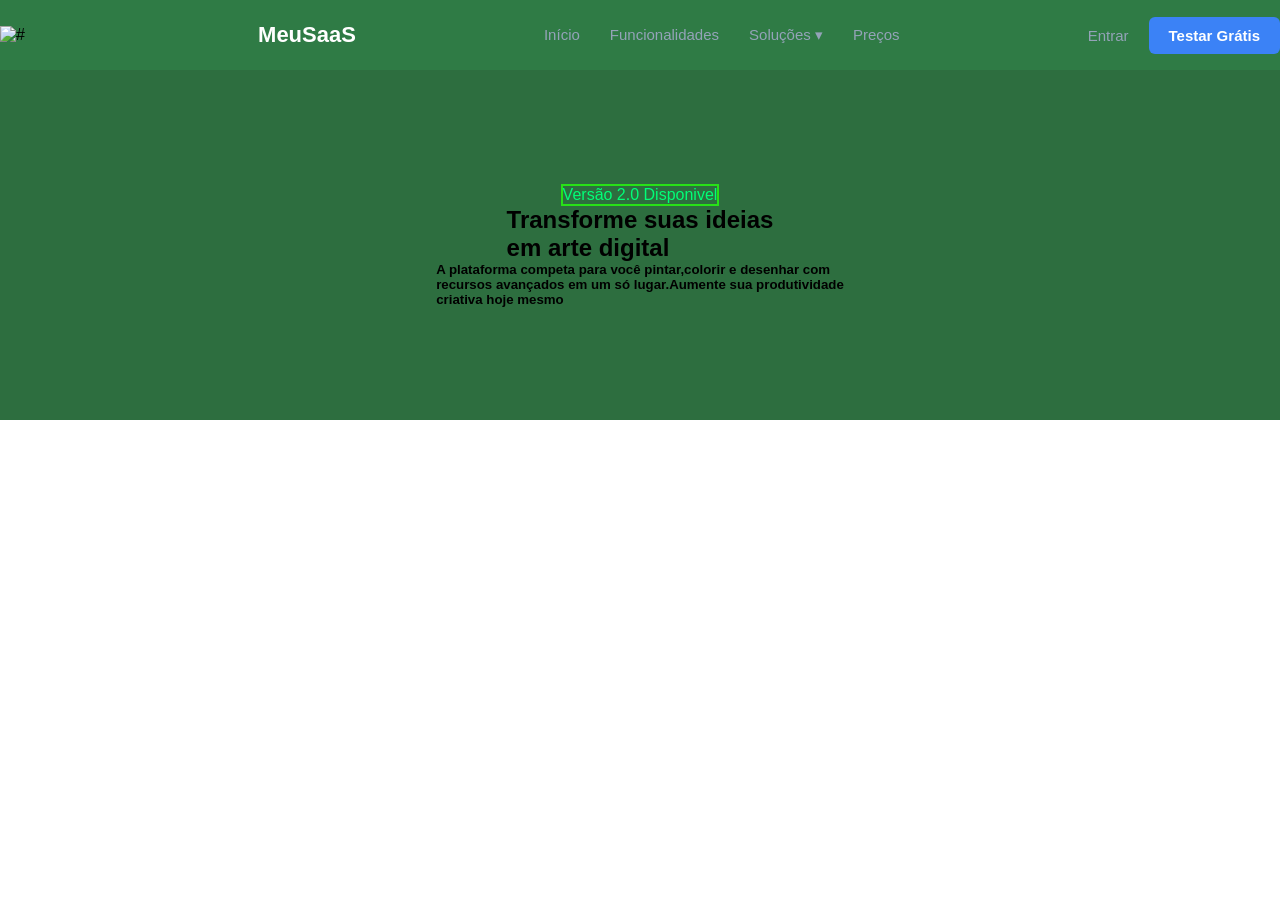
==== index.html @ 4ead2714 "commit2" ====
<!DOCTYPE html>
<html lang="en">
<head>
    <meta charset="UTF-8">
    <meta name="viewport" content="width=device-width, initial-scale=1.0">
    <title>Document</title>
    <link rel="stylesheet" href="style.css">
    <header>
   
  <nav class="navbar">
     <img src="https://www.dutramaquinas.com.br/shared/img/produto/alta/237556_betoneira_400_litros_com_motor_2_hp_monofasica_e_kit_de_seguranca_prime.jpg"width="70" alt="#">
    <div class="logo">MeuSaaS</div>
    <ul class="links-centro">
      <li><a href="#">Início</a></li>
      <li><a href="#">Funcionalidades</a></li>
      <li class="dropdown">
        <a href="#">Soluções ▾</a>
        <ul class="dropdown-content">
          <li><a href="#">Gestão de Swarm</a></li>
          <li><a href="#">Agentes Remotos</a></li>
          <li><a href="#">Documentação da API</a></li>
        </ul>
      </li>
      <li><a href="#">Preços</a></li>
    </ul>
    <div class="botoes-direita">
      <a href="#" class="btn-entrar">Entrar</a>
      <a href="#" class="btn-testar">Testar Grátis</a>
    </div>
 
</header>
<main>
  <section class="section">
  <p class="p">Versão 2.0 Disponivel</p>
  <h1>
    Transforme suas ideias<br>em arte digital
  </h1>
  <h5>
    A plataforma competa para você pintar,colorir e desenhar com<br>
    recursos avançados em um só lugar.Aumente sua produtividade<br>
    criativa hoje mesmo
  </h5>

  </section>
</main>
</body>
</html>
---- style.css ----
*{
      margin: 0;
      padding: 0;
      box-sizing: border-box;
      font-family: Arial, sans-serif;
    }
    body {
      background-color: #ffffff;
    }


    .navbar {
      background-color: #2f7b45; 
      display: flex;
      align-items: center;
      justify-content: space-between;
      padding: 0 77;
      height: 70px;
    }

    .logo {
      color: white;
      font-size: 22px;
      font-weight: bold;
    }

    
    .links-centro {
      display: flex;
      gap: 30px;
      list-style: none;
    }
    .links-centro a {
      color: #94a3b8;
      text-decoration: none;
      font-size: 15px;
    }
    .links-centro a:hover {
      color: rgb(255, 255, 255);
    }

    
    .dropdown {
      position: relative; 
    }
    
    .dropdown-content {
      display: none; 
      position: absolute;
      top: 100%;
      left: 0;
      background-color: white;
      min-width: 220px;
      box-shadow: 0px 8px 16px rgba(0, 0, 0, 0.15);
      border-radius: 6px;
      padding: 10px 0;
      margin-top: 10px;
      list-style: none;
    }

    .dropdown-content a {
      color: #334155; 
      padding: 12px 20px;
      display: block;
      font-size: 14px;
    }
    .dropdown-content a:hover {
      background-color: #f1f5f9;
    }

    .dropdown:hover .dropdown-content {
      display: block;
    }

    .botoes-direita {
      display: flex;
      align-items: center;
      gap: 20px;
    }
    .btn-entrar {
      color: #94a3b8;
      text-decoration: none;
      font-size: 15px;
    }
    .btn-entrar:hover {
      color: rgb(255, 255, 255);
    }
    .btn-testar {
      background-color: #3b82f6;
      color: white;
      text-decoration: none;
      padding: 10px 20px;
      border-radius: 6px;
      font-size: 15px;
      font-weight: bold;
    }
    .btn-testar:hover {
      background-color: #2563eb;
    }

    .section{
      display: flex;
      align-items: center;
      justify-content: center;
      background-color: #2d6e3f;
      height: 350px;
      flex-direction: column;
    }

    .p{
      color: #00ff77;
      border:2px solid rgb(40, 225, 23) ;
      
    }

    .pp{
      color: #2d6e3f;
      border: 2 px solid #00ff77;
    }
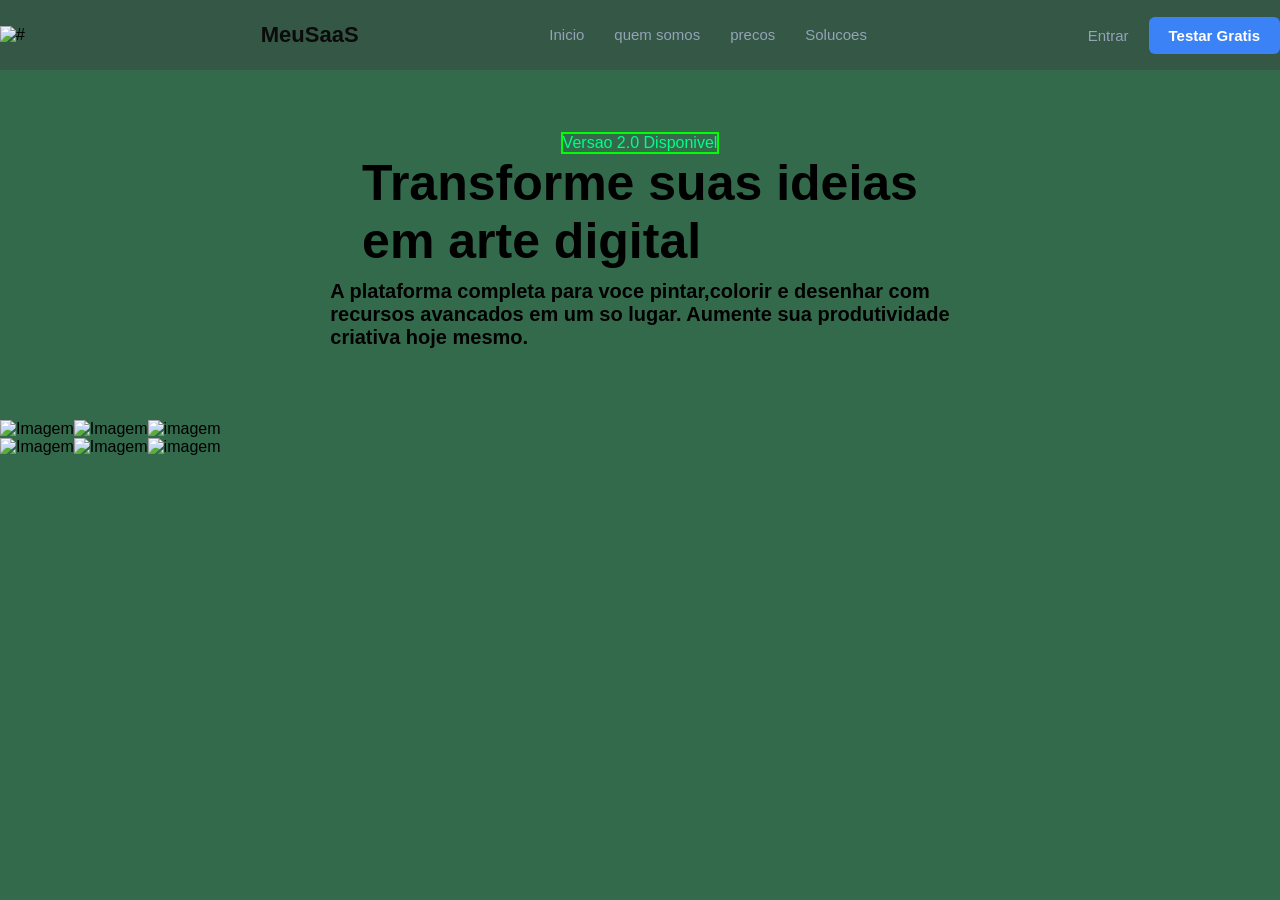
==== commit 0f7c1125: "opa" ====
--- a/index.html
+++ b/index.html
@@ -1,47 +1,91 @@
 <!DOCTYPE html>
-<html lang="en">
+<html lang="PT-BR">
+
 <head>
-    <meta charset="UTF-8">
-    <meta name="viewport" content="width=device-width, initial-scale=1.0">
-    <title>Document</title>
-    <link rel="stylesheet" href="style.css">
-    <header>
-   
-  <nav class="navbar">
-     <img src="https://www.dutramaquinas.com.br/shared/img/produto/alta/237556_betoneira_400_litros_com_motor_2_hp_monofasica_e_kit_de_seguranca_prime.jpg"width="70" alt="#">
-    <div class="logo">MeuSaaS</div>
-    <ul class="links-centro">
-      <li><a href="#">Início</a></li>
-      <li><a href="#">Funcionalidades</a></li>
-      <li class="dropdown">
-        <a href="#">Soluções ▾</a>
-        <ul class="dropdown-content">
-          <li><a href="#">Gestão de Swarm</a></li>
-          <li><a href="#">Agentes Remotos</a></li>
-          <li><a href="#">Documentação da API</a></li>
-        </ul>
-      </li>
-      <li><a href="#">Preços</a></li>
-    </ul>
-    <div class="botoes-direita">
-      <a href="#" class="btn-entrar">Entrar</a>
-      <a href="#" class="btn-testar">Testar Grátis</a>
+  <meta charset="UTF-8">
+  <meta name="viewport" content="width=device-width, initial-scale=1.0">
+  <title>Jose Henrique</title>
+  <link rel="stylesheet" href="css/style.css">
+  <header>
+
+    <nav class="navbar">
+      <img
+        src="https://www.dutramaquinas.com.br/shared/img/produto/alta/237556_betoneira_400_litros_com_motor_2_hp_monofasica_e_kit_de_seguranca_prime.jpg"
+        width="70" alt="#">
+      <div class="logo">MeuSaaS</div>
+      <ul class="links-centro">
+        <li><a href="#">Inicio</a></li>
+        <li><a href="/pages/quemsomos.html">quem somos</a></li>
+        <li><a href="./precos.html">precos</a></li>
+        <li class="dropdown">
+          <a href="#">Solucoes </a>
+          <ul class="dropdown-content">
+            <li><a href="#">Gestao de Swarm</a></li>
+            <li><a href="#">Agentes Remotos</a></li>
+            <li><a href="#">Documentacao da API</a></li>
+          </ul>
+        </li>
+        <li class="nav-link" href="pages/precos.html"></li>
+      </ul>
+      <div class="botoes-direita">
+        <a href="#" class="btn-entrar">Entrar</a>
+        <a href="#" class="btn-testar">Testar Gratis</a>
+      </div>
+
+  </header>
+  <div>
+    <section class="section">
+      <p class="p">Versao 2.0 Disponivel</p>
+      <h1 class="textinho">
+        Transforme suas ideias<br>em arte digital
+      </h1>
+      <h5 class="textinho1">
+        A plataforma completa para voce pintar,colorir e desenhar com<br>
+        recursos avancados em um so lugar. Aumente sua produtividade<br>
+        criativa hoje mesmo.
+      </h5>
+    </section>
+
+  </div>
+  <main>
+    <div id="imagens">
+      <div class="div-horizontal">
+        <div class="imagem1">
+          <img
+            src="https://www.dutramaquinas.com.br/shared/img/produto/alta/237556_betoneira_400_litros_com_motor_2_hp_monofasica_e_kit_de_seguranca_prime.jpg"
+            alt="Imagem" height="100">
+        </div>
+        <div class="imagem2">
+          <img
+            src="https://www.galaxcommerce.com.br/sistema/upload/376/produtos/betoneira-inox-150-litros_2019-09-10_13-34-55_0.jpg"
+            alt="Imagem" height="100">
+        </div>
+        <div class="imagem3">
+          <img
+            src="https://casadopicapau.vtexassets.com/arquivos/ids/164635/40104201.png?v=638248684185000000"
+            alt="imagem" height="100">
+        </div>
+      </div>
+      <div class="div-horizontal">
+        <div class="imagem1">
+          <img
+            src="https://images.tcdn.com.br/img/img_prod/1300570/betoneira_130l_compacta_betinha_com_tambor_em_polimero_azul_monofasico_220v_menegotti_40014033_309_1_4f4bcacb039f20fd5de82e3e8b9ede2b.jpg"
+            alt="Imagem" height="100">
+        </div>
+        <div class="imagem2">
+          <img
+            src="https://casadopicapau.vtexassets.com/arquivos/ids/162122/01.jpg?v=637974770623970000"
+            alt="Imagem" height="100">
+        </div>
+        <div class="imagem3">
+          <img
+            src="https://lojasbecker.vtexassets.com/arquivos/ids/3804002-800-auto?v=638768820197000000&width=800&height=auto&aspect=true"
+            alt="imagem" height="100">
+        </div>
+      </div>
+
     </div>
- 
-</header>
-<main>
-  <section class="section">
-  <p class="p">Versão 2.0 Disponivel</p>
-  <h1>
-    Transforme suas ideias<br>em arte digital
-  </h1>
-  <h5>
-    A plataforma competa para você pintar,colorir e desenhar com<br>
-    recursos avançados em um só lugar.Aumente sua produtividade<br>
-    criativa hoje mesmo
-  </h5>
+  </main>
+  </body>
 
-  </section>
-</main>
-</body>
 </html>
--- a/css/style.css
+++ b/css/style.css
@@ -0,0 +1,146 @@
+*{
+  margin: 0;
+  padding: 0;
+  box-sizing: border-box;
+  font-family: Arial, sans-serif;
+}
+
+body {
+  background-color: rgb(51, 106, 76);
+}
+
+
+.navbar {
+  background-color: rgb(53, 87, 69);
+  display: flex;
+  align-items: center;
+  justify-content: space-between;
+  padding: 0 77;
+  height: 70px;
+}
+
+.logo {
+  color: rgb(11, 11, 11);
+  font-size: 22px;
+  font-weight: bold;
+}
+
+
+.links-centro {
+  display: flex;
+  gap: 30px;
+  list-style: none;
+}
+
+.links-centro a {
+  color: #94a3b8;
+  text-decoration: none;
+  font-size: 15px;
+}
+
+.links-centro a:hover {
+  color: rgb(255, 255, 255);
+}
+
+
+.dropdown {
+  position: relative;
+}
+
+.dropdown-content {
+  display: none;
+  position: absolute;
+  top: 100%;
+  left: 0;
+  background-color: rgb(255, 255, 255);
+  min-width: 220px;
+  box-shadow: 0px 8px 16px rgba(0, 0, 0, 0.15);
+  border-radius: 6px;
+  padding: 10px 0;
+  margin-top: 10px;
+  list-style: none;
+}
+
+.dropdown-content a {
+  color: #334155;
+  padding: 12px 20px;
+  display: block;
+  font-size: 14px;
+}
+
+.dropdown-content a:hover {
+  background-color: #f1f5f9;
+}
+
+.dropdown:hover .dropdown-content {
+  display: block;
+}
+
+.botoes-direita {
+  display: flex;
+  align-items: center;
+  gap: 20px;
+}
+
+.btn-entrar {
+  color: #94a3b8;
+  text-decoration: none;
+  font-size: 15px;
+}
+
+.btn-entrar:hover {
+  color: rgb(255, 255, 255);
+}
+
+.btn-testar {
+  background-color: #3b82f6;
+  color: white;
+  text-decoration: none;
+  padding: 10px 20px;
+  border-radius: 6px;
+  font-size: 15px;
+  font-weight: bold;
+}
+
+.btn-testar:hover {
+  background-color: #2563eb;
+}
+
+.section {
+  display: flex;
+  align-items: center;
+  justify-content: center;
+  background-color: rgb(51, 106, 76);
+  height: 350px;
+  flex-direction: column;
+}
+
+.p {
+  color: #00ff84;
+  border: 2px solid rgb(0, 255, 0);
+
+}
+
+.textinho {
+  color: black;
+  font-size: 50px;
+  font-weight: bold;
+  text-decoration-color: rgb(0, 0, 0);
+}
+
+.textinho1 {
+  color: rgb(0, 0, 0);
+  padding: 10px;
+  font-size: 20px;
+
+
+}
+
+#imagens {
+  display: flex;
+  flex-direction: column;
+}
+
+.div-horizontal {
+  display: flex;
+}
